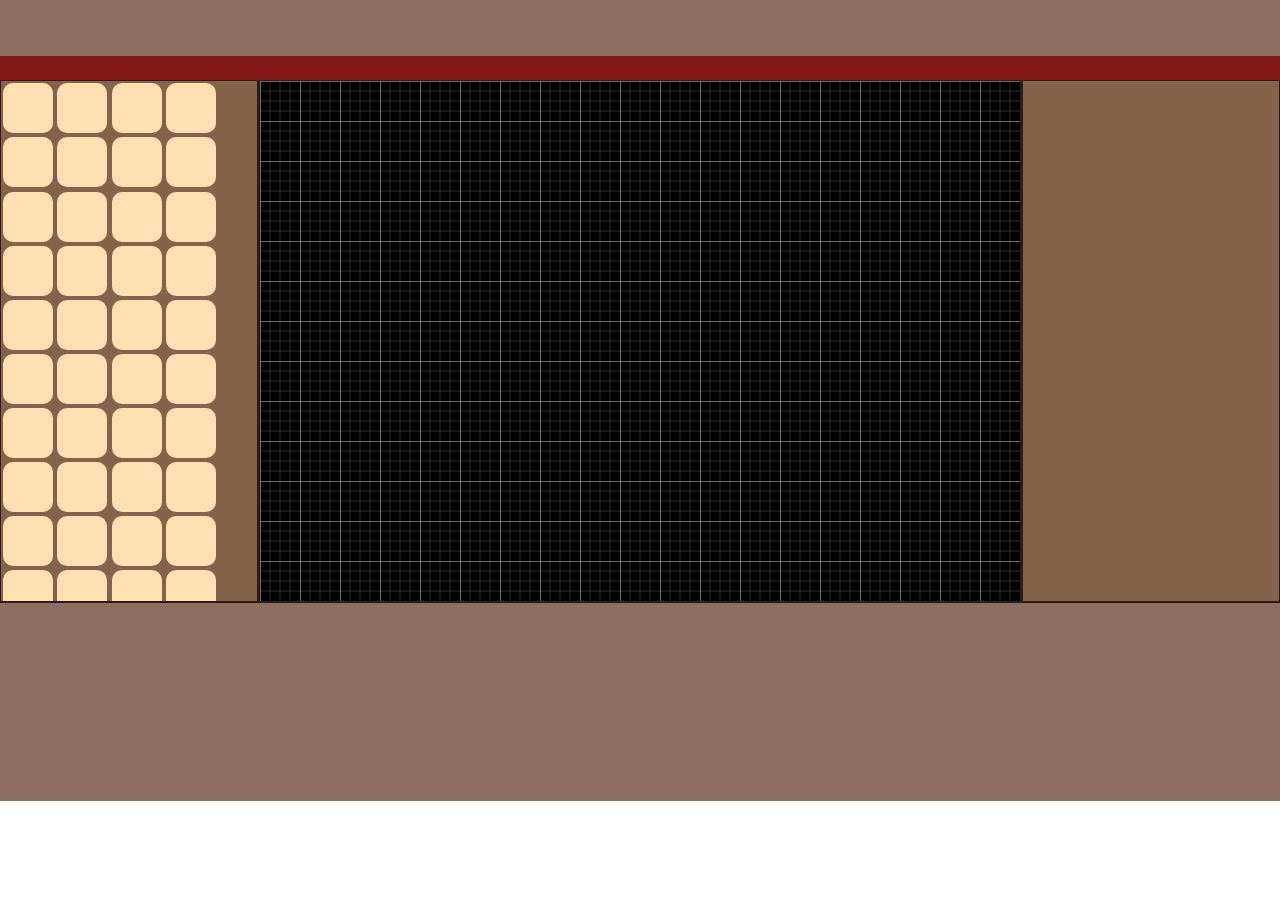
==== index.html @ c63ef3ff "Default SVG Classes(Line and Pointer)" ====
<!DOCTYPE html>
<html lang="en">
<head>
    <meta charset="UTF-8">
    <meta name="viewport" content="width=device-width, initial-scale=1.0">
    <title>DragClick</title>
    <link rel="stylesheet" href="Styles/styles.css">
</head>
<body>
     <div id="container">

        <header id="header">

        </header>

        <div id="navigation">

        </div>

        <div id="sidebar" >
            
                
                
            <button class="brick"></button>
            <button class="brick"></button>
            <button class="brick"></button>
            <button class="brick"></button>
            <button class="brick"></button>
            <button class="brick"></button>
            <button class="brick"></button>
            <button class="brick"></button>
            <button class="brick"></button>
            <button class="brick"></button>
            <button class="brick"></button>
            <button class="brick"></button>
            <button class="brick"></button>
            <button class="brick"></button>
            <button class="brick"></button>
            <button class="brick"></button>
            <button class="brick"></button>
            <button class="brick"></button>
            <button class="brick"></button>
            <button class="brick"></button>
            <button class="brick"></button>
            <button class="brick"></button>
            <button class="brick"></button>
            <button class="brick"></button>
            <button class="brick"></button>
            <button class="brick"></button>
            <button class="brick"></button>
            <button class="brick"></button>
            <button class="brick"></button>
            <button class="brick"></button>
            <button class="brick"></button>
            <button class="brick"></button>
            <button class="brick"></button>
            <button class="brick"></button>
            <button class="brick"></button>
            <button class="brick"></button>
            <button class="brick"></button>
            <button class="brick"></button>
            <button class="brick"></button>
            <button class="brick"></button>
            

        </div>

        <div id="right-sidebar"></div>

        <div id="field">
            <svg xmlns="http://www.w3.org/2000/svg" id = 'svgMain'>


                

            </svg>

        </div>

        <footer>

        </footer>

     </div>
     
     
    

    
    
    
    



    <script src="JS/javka.js"></script>
    <script src="JS/ListnerFunctions.js"></script>
    <script src="JS/ElementsMovement.js"></script>
    <script src="JS/SvgFieldScroll.js"></script>
</body>
</html>
---- Styles/styles.css ----
body {
    background-color: #ffffff;
    font-family: Arial, sans-serif;
    font-size: 14px;
    margin: 0px;
    overflow: hidden;
}

#header {
    background: #8c6e63;
    width: 100%;
    height: 7%;
}

#container {
    background: #2e1b19;
    margin: auto;
    text-align: center;
    width: 100%;
    height: 800px;
}

#navigation {
    background: #841818;
    width: 100%;
    height: 3%;
}

#sidebar {
    display: inline-flex;
    flex-wrap: wrap;
    background: #d3a37686;
    float: left;
    width: 20%;
    height: 65%;
    margin: 0.1%;
    overflow: hidden;
    
}

#right-sidebar {
    display: inline-flex;
    flex-wrap: wrap;
    background: #d3a37686;
    float: right;
    width: 20%;
    height: 65%;
    margin: 0.1%;
    overflow: hidden;
}

#field {
    background: #000000;
    border: 0px solid white;
    float: left;
    width: 59.4%;
    height: 65%;
    overflow:hidden;
    margin: 0.1%;
}

#clear {
    clear: both;
}

footer {
  display: inline-flex;
  background-color: #8c6e63;
  width: 100%;
  height: 24.8%;
}


.brick {
    display: inline-flex;
    width: 50px;
    height: 50px;
    padding: 0px;
    margin: 0.8%;

    border: 0px solid wheat;
    border-radius: 20%;
    
    background-color: #FFE0B2;
}   




.Border {
    border: 2px dashed white;
    position: absolute;
}

svg {
    height: 1000px;
    width: 1000px;
    background-image: url('[data-uri]');
}

.brick:hover {
    background-color: #ffe0b28e;
}

.brick:active {
    background-color: #FFE0B2;
}

circle {
    margin: 10px;
}
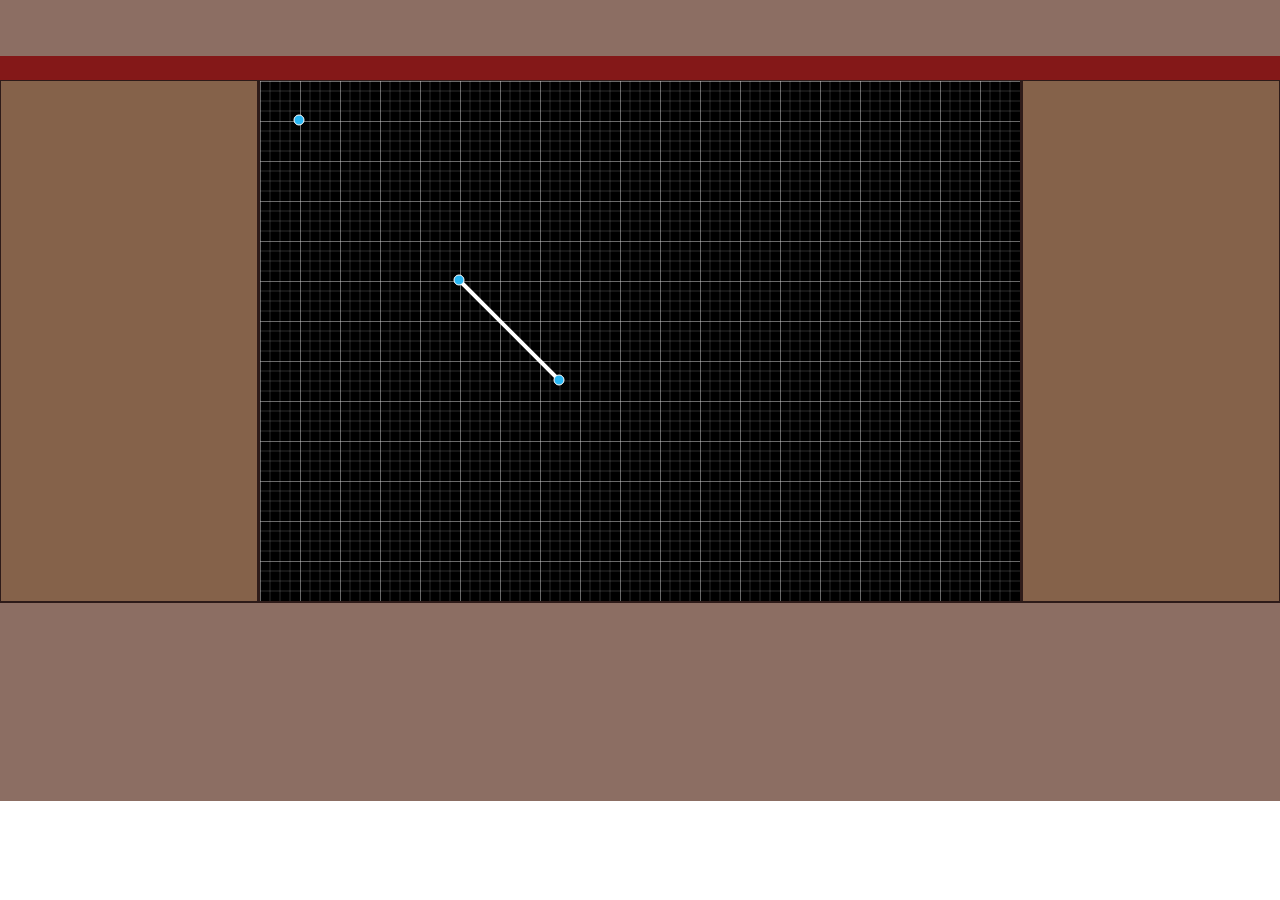
==== commit 84c9be3f: "Added basic class Figure and class Container. For container added Addmovement function." ====
--- a/index.html
+++ b/index.html
@@ -21,55 +21,13 @@
             
                 
                 
-            <button class="brick"></button>
-            <button class="brick"></button>
-            <button class="brick"></button>
-            <button class="brick"></button>
-            <button class="brick"></button>
-            <button class="brick"></button>
-            <button class="brick"></button>
-            <button class="brick"></button>
-            <button class="brick"></button>
-            <button class="brick"></button>
-            <button class="brick"></button>
-            <button class="brick"></button>
-            <button class="brick"></button>
-            <button class="brick"></button>
-            <button class="brick"></button>
-            <button class="brick"></button>
-            <button class="brick"></button>
-            <button class="brick"></button>
-            <button class="brick"></button>
-            <button class="brick"></button>
-            <button class="brick"></button>
-            <button class="brick"></button>
-            <button class="brick"></button>
-            <button class="brick"></button>
-            <button class="brick"></button>
-            <button class="brick"></button>
-            <button class="brick"></button>
-            <button class="brick"></button>
-            <button class="brick"></button>
-            <button class="brick"></button>
-            <button class="brick"></button>
-            <button class="brick"></button>
-            <button class="brick"></button>
-            <button class="brick"></button>
-            <button class="brick"></button>
-            <button class="brick"></button>
-            <button class="brick"></button>
-            <button class="brick"></button>
-            <button class="brick"></button>
-            <button class="brick"></button>
             
-
         </div>
 
         <div id="right-sidebar"></div>
 
         <div id="field">
             <svg xmlns="http://www.w3.org/2000/svg" id = 'svgMain'>
-
 
                 
 
@@ -95,7 +53,7 @@
 
     <script src="JS/javka.js"></script>
     <script src="JS/ListnerFunctions.js"></script>
-    <script src="JS/ElementsMovement.js"></script>
+    <script src="JS/DefaultClasses.js"></script>
     <script src="JS/SvgFieldScroll.js"></script>
 </body>
 </html>
--- a/Styles/styles.css
+++ b/Styles/styles.css
@@ -108,4 +108,4 @@
 
 circle {
     margin: 10px;
-}+}
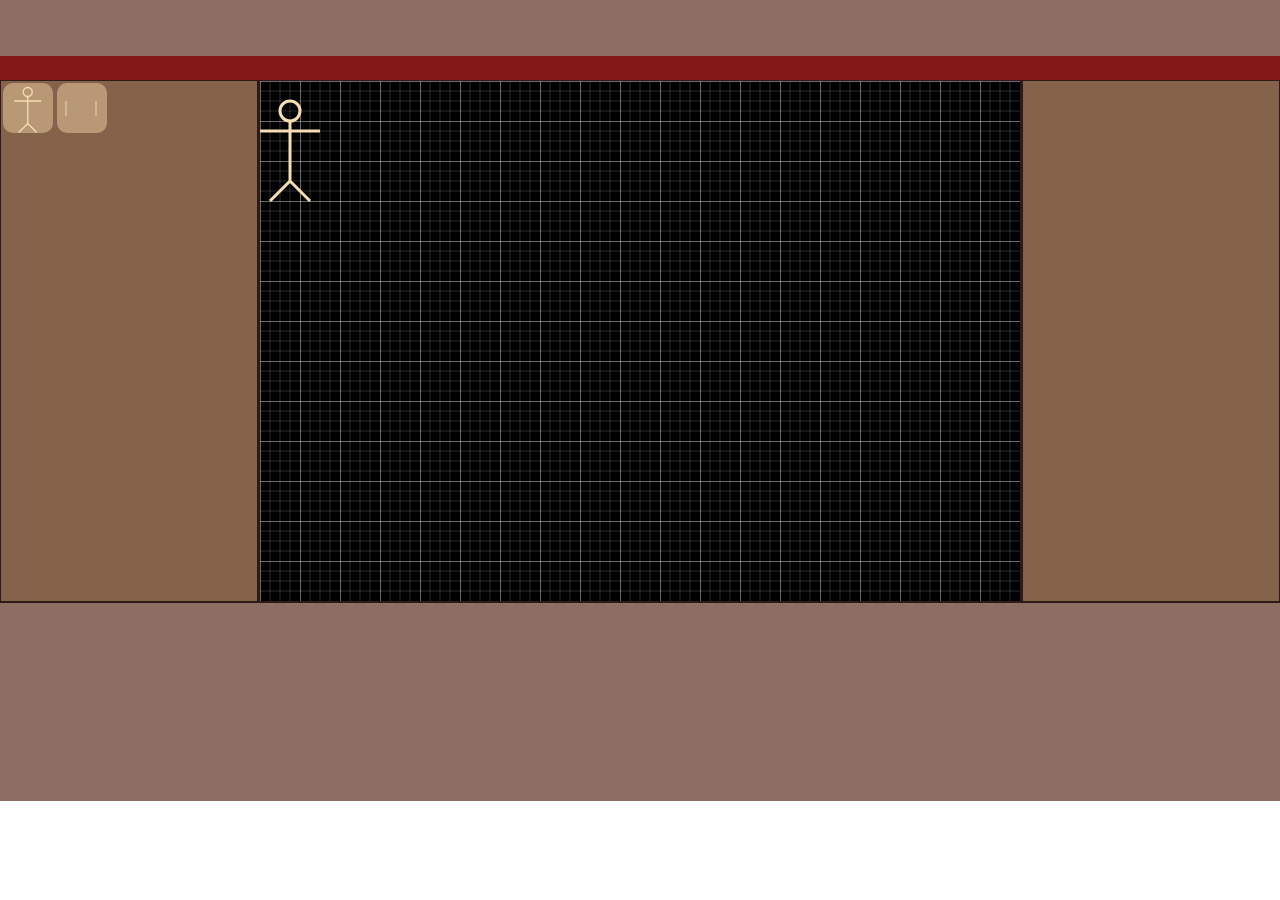
==== commit 42a9121e: "BasicFigures, prefor" ====
--- a/index.html
+++ b/index.html
@@ -51,9 +51,16 @@
 
 
 
-    <script src="JS/javka.js"></script>
+    
     <script src="JS/ListnerFunctions.js"></script>
     <script src="JS/DefaultClasses.js"></script>
+    <script src="JS/preformClasses.js"></script>
     <script src="JS/SvgFieldScroll.js"></script>
+
+    <script src="JS/BasicFigures.js"></script>
+    <script src="JS/javka.js"></script>
+
+    <script></script>
+    
 </body>
 </html>
--- a/Styles/styles.css
+++ b/Styles/styles.css
@@ -81,7 +81,7 @@
     border: 0px solid wheat;
     border-radius: 20%;
     
-    background-color: #FFE0B2;
+    background-color: #ffe0b26c;
 }   
 
 
@@ -92,7 +92,7 @@
     position: absolute;
 }
 
-svg {
+#svgMain {
     height: 1000px;
     width: 1000px;
     background-image: url('[data-uri]');
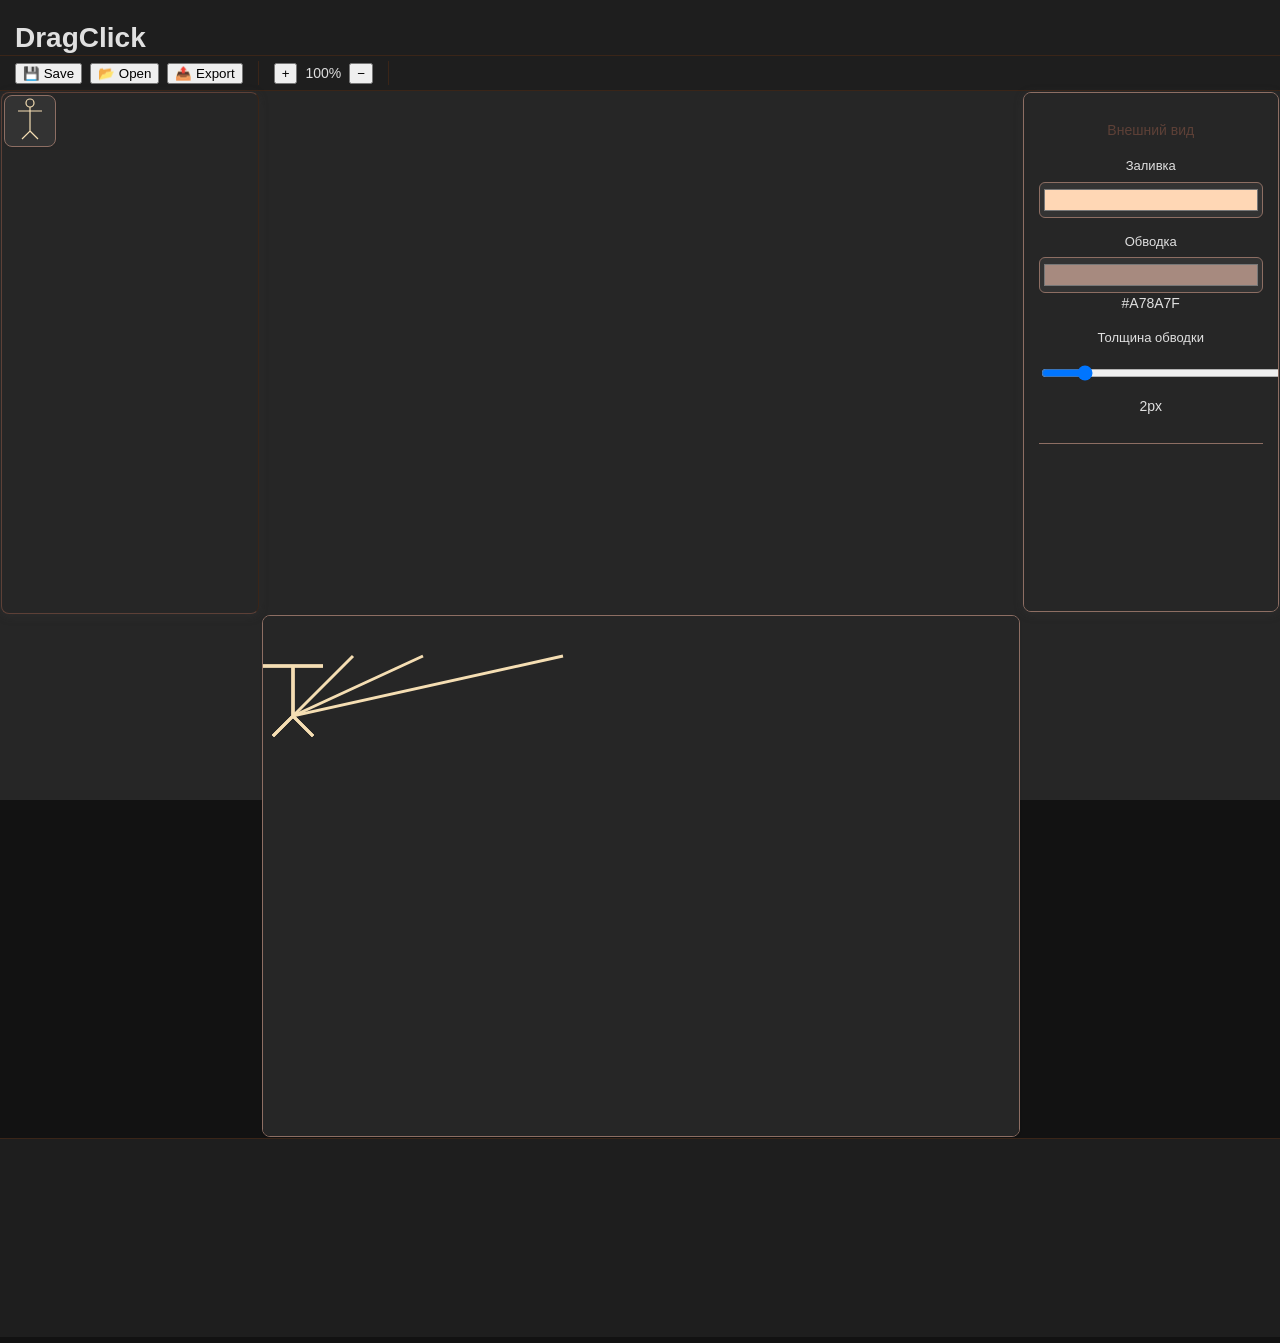
==== commit 530c19c7: "pre-final version" ====
--- a/index.html
+++ b/index.html
@@ -10,22 +10,98 @@
      <div id="container">
 
         <header id="header">
-
+            <div class="header-container">
+                <div class="app-brand">
+                    <div class="logo-icon">▣</div>
+                    <h1>DragClick</h1>
+                </div>
+            </div>
         </header>
-
+        
         <div id="navigation">
-
+            <div class="nav-container">
+                <!-- Кнопки действий -->
+                <div class="action-group">
+                    <button class="action-btn primary">
+                        <span class="btn-icon">💾</span>
+                        <span>Save</span>
+                    </button>
+                    <button class="action-btn secondary">
+                        <span class="btn-icon">📂</span>
+                        <span>Open</span>
+                    </button>
+                    <button class="action-btn accent">
+                        <span class="btn-icon">📤</span>
+                        <span>Export</span>
+                    </button>
+                </div>
+                
+                <div class="tool-divider"></div>
+                
+                <!-- Инструменты -->
+                <div class="tool-group">
+                    <button class="tool-btn" title="Zoom In">
+                        <span class="tool-icon">+</span>
+                    </button>
+                    <span class="zoom-value">100%</span>
+                    <button class="tool-btn" title="Zoom Out">
+                        <span class="tool-icon">−</span>
+                    </button>
+                </div>
+                
+                <div class="tool-divider"></div>
+                
+            </div>
+        </div>
+        
+        <div id="sidebar">
+            <!-- Содержимое боковой панели без изменений -->
+        
         </div>
 
-        <div id="sidebar" >
+        <div id="right-sidebar">
             
+            
+            <div class="sidebar-content">
+                <div class="property-group">
+                    <h4><i class="fas fa-palette"></i> Внешний вид</h4>
+                    
+                    <div class="property">
+                        <label for="element-fill"><i class="fas fa-fill-drip"></i> Заливка</label>
+                        <input type="color" id="element-fill" value="#FFD7B5">
+                    </div>
+                    
+                    <div class="property">
+                        <label for="element-stroke"><i class="fas fa-border-style"></i> Обводка</label>
+                        <div class="color-input-wrapper">
+                            <input type="color" id="element-stroke" value="#A78A7F">
+                            <span class="color-value">#A78A7F</span>
+                        </div>
+                    </div>
+                    
+                    <div class="property">
+                        <label for="element-stroke-width"><i class="fas fa-ruler-horizontal"></i> Толщина обводки</label>
+                        <div class="range-wrapper">
+                            <input type="range" id="element-stroke-width" min="1" max="10" value="2">
+                            <span class="range-value">2px</span>
+                        </div>
+                    </div>
+                </div>
                 
                 
-            
+                
+                
+                   
+                
+                
+                
+            </div>
         </div>
 
-        <div id="right-sidebar"></div>
 
+
+
+        
         <div id="field">
             <svg xmlns="http://www.w3.org/2000/svg" id = 'svgMain'>
 
@@ -52,15 +128,20 @@
 
 
     
+    <script src="JS/SvgFieldScroll.js"></script>
+    <script src="JS/navigation.js"></script>
     <script src="JS/ListnerFunctions.js"></script>
     <script src="JS/DefaultClasses.js"></script>
     <script src="JS/preformClasses.js"></script>
-    <script src="JS/SvgFieldScroll.js"></script>
+    
 
     <script src="JS/BasicFigures.js"></script>
-    <script src="JS/javka.js"></script>
+    <script src="JS/left-sidebar.js"></script>
+    <script src="JS/right-sidebar.js"></script>
+    
 
     <script></script>
     
+    
 </body>
 </html>
--- a/Styles/styles.css
+++ b/Styles/styles.css
@@ -1,111 +1,396 @@
+:root {
+    /* Основная цветовая палитра (тёмная) */
+    --primary-darkest: #1A120B;     /* Самый тёмный коричневый (почти чёрный) */
+    --primary-dark: #3A2518;        /* Тёмный коричневый */
+    --primary-main: #5D4037;        /* Основной коричневый */
+    --primary-light: #8D6E63;       /* Светлый коричневый */
+    
+    /* Акцентные цвета */
+    --accent-orange: #E64A19;       /* Глубокий оранжевый */
+    --accent-blue: #0277BD;         /* Тёмный голубой */
+    --accent-gold: #FFA000;         /* Золотистый акцент */
+    
+    /* Текст */
+    --text-dark: #E0E0E0;           /* Светлый текст */
+    --text-medium: #9E9E9E;         /* Серый текст */
+    --text-light: #FFFFFF;          /* Белый текст */
+    
+    /* Фоны */
+    --bg-darkest: #121212;          /* Самый тёмный фон */
+    --bg-dark: #1E1E1E;            /* Тёмный фон */
+    --bg-main: #262626;            /* Основной фон */
+    --bg-light: #333333;           /* Светлый фон */
+    
+    /* Состояния */
+    --error-red: #C62828;          /* Тёмно-красный */
+    --success-green: #2E7D32;      /* Тёмно-зелёный */
+    --warning-orange: #EF6C00;     /* Тёмно-оранжевый */
+    
+    /* Границы */
+    --border-dark: #1A120B;        /* Тёмная граница */
+    --border-main: #3A2518;        /* Основная граница */
+    --border-light: #5D4037;       /* Светлая граница */
+  }
+
 body {
-    background-color: #ffffff;
-    font-family: Arial, sans-serif;
-    font-size: 14px;
-    margin: 0px;
-    overflow: hidden;
-}
-
+  background-color: var(--bg-darkest);
+  font-family: 'Roboto', 'Segoe UI', Arial, sans-serif;
+  font-size: 14px;
+  margin: 0;
+  overflow: hidden;
+  color: var(--text-dark);
+  line-height: 1.5;
+}
+
+/* Шапка */
 #header {
-    background: #8c6e63;
-    width: 100%;
-    height: 7%;
-}
-
+  background: var(--bg-dark);
+  width: 100%;
+  height: 7%;
+  border-bottom: 1px solid var(--border-main);
+  display: flex;
+  align-items: center;
+  padding: 0 20px;
+  box-sizing: border-box;
+}
+
+/* Основной контейнер */
 #container {
-    background: #2e1b19;
-    margin: auto;
-    text-align: center;
-    width: 100%;
-    height: 800px;
-}
-
+  background: var(--bg-main);
+  margin: auto;
+  text-align: center;
+  width: 100%;
+  height: 800px;
+}
+
+/* Навигация */
 #navigation {
-    background: #841818;
-    width: 100%;
-    height: 3%;
-}
-
-#sidebar {
-    display: inline-flex;
-    flex-wrap: wrap;
-    background: #d3a37686;
-    float: left;
-    width: 20%;
-    height: 65%;
-    margin: 0.1%;
-    overflow: hidden;
-    
-}
+  background: var(--bg-dark);
+  width: 100%;
+  height: 3%;
+  border-bottom: 1px solid var(--border-main);
+  display: flex;
+  align-items: center;
+  padding: 0 20px;
+}
+
+/* Боковые панели */
+#sidebar, #right-sidebar {
+  display: inline-flex;
+  flex-wrap: wrap;
+  background: var(--bg-main);
+  float: left;
+  width: 20%;
+  height: 65%;
+  margin: 0.1%;
+  overflow: hidden;
+  border: 1px solid var(--border-light);
+  border-radius: 8px;
+  box-shadow: 0 2px 10px rgba(58, 58, 58, 0.3);}
 
 #right-sidebar {
-    display: inline-flex;
-    flex-wrap: wrap;
-    background: #d3a37686;
+  float: right;
+}
+
+/* Рабочая область */
+#field {
+  background: var(--bg-main);
+  border: 1px solid var(--primary-light);
+  float: left;
+  width: 59.1%;
+  height: 65%;
+  overflow: hidden;
+  margin: 0.1%;
+  border-radius: 8px;
+  box-shadow: 0 1px 3px rgba(0,0,0,0.05);
+}
+
+#clear {
+  clear: both;
+}
+
+/* Подвал */
+footer {
+  display: inline-flex;
+  background-color: var(--bg-dark);
+  width: 100%;
+  height: 24.8%;
+  border-top: 1px solid var(--border-main);
+}
+
+/* Элементы кирпичиков */
+.brick {
+  display: inline-flex;
+  width: 50px;
+  height: 50px;
+  padding: 0px;
+  margin: 0.8%;
+  border: 1px solid var(--primary-light);
+  border-radius: 8px;
+  background-color: var(--bg-light);
+  transition: all 0.2s ease;
+  cursor: pointer;
+  box-shadow: 0 1px 2px rgba(0,0,0,0.05);
+  justify-content: center;
+  align-items: center;
+  color: var(--text-dark);
+}
+
+.brick:hover {
+  background-color: var(--primary-dark);
+  transform: translateY(-2px);
+  box-shadow: 0 4px 8px rgba(255, 255, 255, 0.1);
+  color: var(--primary-main);
+  border-color: var(--accent-orange);
+}
+
+.brick:active {
+  background-color: var(--primary-light);
+  transform: translateY(0);
+}
+
+.Border {
+  border: 2px dashed var(--accent-blue);
+  position: absolute;
+  border-radius: 8px;
+}
+
+/* SVG область */
+#svgMain {
+  height: 1000px;
+  width: 1000px;
+  background-image: url('[data-uri]');
+}
+
+/* Стили для правой боковой панели */
+.sidebar-header {
+  background-color: var(--bg-main);
+  padding: 12px 15px;
+  color: var(--primary-main);
+  text-align: center;
+  border-bottom: 1px solid var(--primary-light);
+  font-size: 15px;
+  font-weight: 500;
+}
+
+.sidebar-content {
+  padding: 15px;
+  overflow-y: auto;
+  height: calc(100% - 46px);
+  background-color: var(--bg-main);
+}
+
+.property-group {
+  margin-bottom: 18px;
+  padding-bottom: 12px;
+  border-bottom: 1px solid var(--primary-light);
+}
+
+.property-group h4 {
+  margin: 12px 0 15px;
+  color: var(--primary-main);
+  font-size: 14px;
+  font-weight: 500;
+}
+
+.property {
+  margin-bottom: 14px;
+}
+
+.property label {
+  display: block;
+  margin-bottom: 6px;
+  color: var(--text-dark);
+  font-size: 13px;
+  font-weight: 500;
+}
+
+.property input[type="color"],
+.property input[type="range"],
+.property input[type="number"],
+.property textarea {
+  width: 100%;
+  padding: 8px 12px;
+  border: 1px solid var(--primary-light);
+  border-radius: 6px;
+  background-color: var(--bg-light);
+  color: var(--text-dark);
+  font-size: 13px;
+  transition: all 0.2s ease;
+}
+
+.property input:focus,
+.property textarea:focus {
+  outline: none;
+  border-color: var(--accent-orange);
+  box-shadow: 0 0 0 2px rgba(255, 112, 67, 0.2);
+}
+
+.property textarea {
+  resize: vertical;
+  min-height: 70px;
+  font-family: inherit;
+}
+
+.property input[type="color"] {
+  height: 36px;
+  padding: 2px;
+  cursor: pointer;
+}
+
+.actions {
+  display: flex;
+  gap: 8px;
+  margin-top: 15px;
+}
+
+.actions button {
+  flex: 1;
+  padding: 8px 12px;
+  border: none;
+  border-radius: 6px;
+  cursor: pointer;
+  font-size: 13px;
+  font-weight: 500;
+  transition: all 0.2s ease;
+}
+
+#apply-changes {
+  background-color: var(--accent-orange );
+  color: var(--text-light);
+}
+
+#apply-changes:hover {
+  background-color: var(--text-dark);
+  transform: translateY(-1px);
+}
+
+#reset-changes {
+  background-color: transparent;
+  color: var(--accent-blue);
+  border: 1px solid var(--accent-blue);
+}
+
+#reset-changes:hover {
+  background-color: var(--primary-extra-light);
+  border-color: var(--accent-orange);
+}
+
+/* Кастомный скроллбар */
+::-webkit-scrollbar {
+  width: 8px;
+  height: 8px;
+}
+
+::-webkit-scrollbar-track {
+  background: var(--bg-light);
+}
+
+::-webkit-scrollbar-thumb {
+  background-color: var(--primary-light);
+  border-radius: 4px;
+}
+
+::-webkit-scrollbar-thumb:hover {
+  background-color: var(--text-medium);
+}
+
+/* Анимации */
+@keyframes fadeIn {
+  from { opacity: 0; transform: translateY(5px); }
+  to { opacity: 1; transform: translateY(0); }
+}
+
+.property-group, .brick {
+  animation: fadeIn 0.3s ease-out forwards;
+}
+
+/* Иконки (если будут использоваться) */
+.material-icons {
+  font-family: 'Material Icons';
+  font-weight: normal;
+  font-style: normal;
+  font-size: 16px;
+  display: inline-block;
+  line-height: 1;
+  vertical-align: middle;
+}
+
+
+#right-sidebar {
+    display: flex; /* Меняем на flex */
+    flex-direction: column;
+    background: var(--bg-light);
     float: right;
     width: 20%;
     height: 65%;
     margin: 0.1%;
-    overflow: hidden;
+    overflow: hidden; /* Убираем, если нужна прокрутка */
+    border: 1px solid var(--primary-light);
+    box-sizing: border-box; /* Важно! */
+}
+
+.sidebar-header {
+    flex-shrink: 0; /* Запрещаем сжатие */
+    padding: 12px 15px;
+    background-color: var(--bg-main);
+    border-bottom: 1px solid var(--primary-light);
+}
+
+.sidebar-content {
+    flex-grow: 1; /* Занимает всё доступное пространство */
+    overflow-y: auto; /* Добавляем прокрутку при необходимости */
+    padding: 15px;
+    box-sizing: border-box;
+}
+
+
+
+
+#header {
+    grid-area: header;
+    background-color: var(--bg-dark);
+    border-bottom: 1px solid var(--border-main);
+    padding: 0 15px;
+}
+
+#navigation {
+    grid-area: navigation;
+    background-color: var(--bg-dark);
+    border-bottom: 1px solid var(--border-main);
+    padding: 5px 15px;
+}
+
+#sidebar {
+    grid-area: sidebar;
+    background-color: var(--bg-main);
+    border-right: 1px solid var(--border-main);
+    overflow-y: auto;
 }
 
 #field {
-    background: #000000;
-    border: 0px solid white;
-    float: left;
-    width: 59.4%;
-    height: 65%;
-    overflow:hidden;
-    margin: 0.1%;
-}
-
-#clear {
-    clear: both;
-}
-
-footer {
-  display: inline-flex;
-  background-color: #8c6e63;
-  width: 100%;
-  height: 24.8%;
-}
-
-
-.brick {
-    display: inline-flex;
-    width: 50px;
-    height: 50px;
-    padding: 0px;
-    margin: 0.8%;
-
-    border: 0px solid wheat;
-    border-radius: 20%;
-    
-    background-color: #ffe0b26c;
-}   
-
-
-
-
-.Border {
-    border: 2px dashed white;
-    position: absolute;
-}
-
-#svgMain {
-    height: 1000px;
-    width: 1000px;
-    background-image: url('[data-uri]');
-}
-
-.brick:hover {
-    background-color: #ffe0b28e;
-}
-
-.brick:active {
-    background-color: #FFE0B2;
-}
-
-circle {
-    margin: 10px;
-}
+    grid-area: main;
+    background-color: var(--bg-main);
+    overflow: auto;
+}
+
+/* Стили для навигации с кнопками */
+.nav-container {
+    display: flex;
+    align-items: center;
+    gap: 10px;
+}
+
+.action-group, .tool-group {
+    display: flex;
+    align-items: center;
+    gap: 8px;
+}
+
+.tool-divider {
+    width: 1px;
+    height: 24px;
+    background-color: var(--border-main);
+    margin: 0 5px;
+}
+
